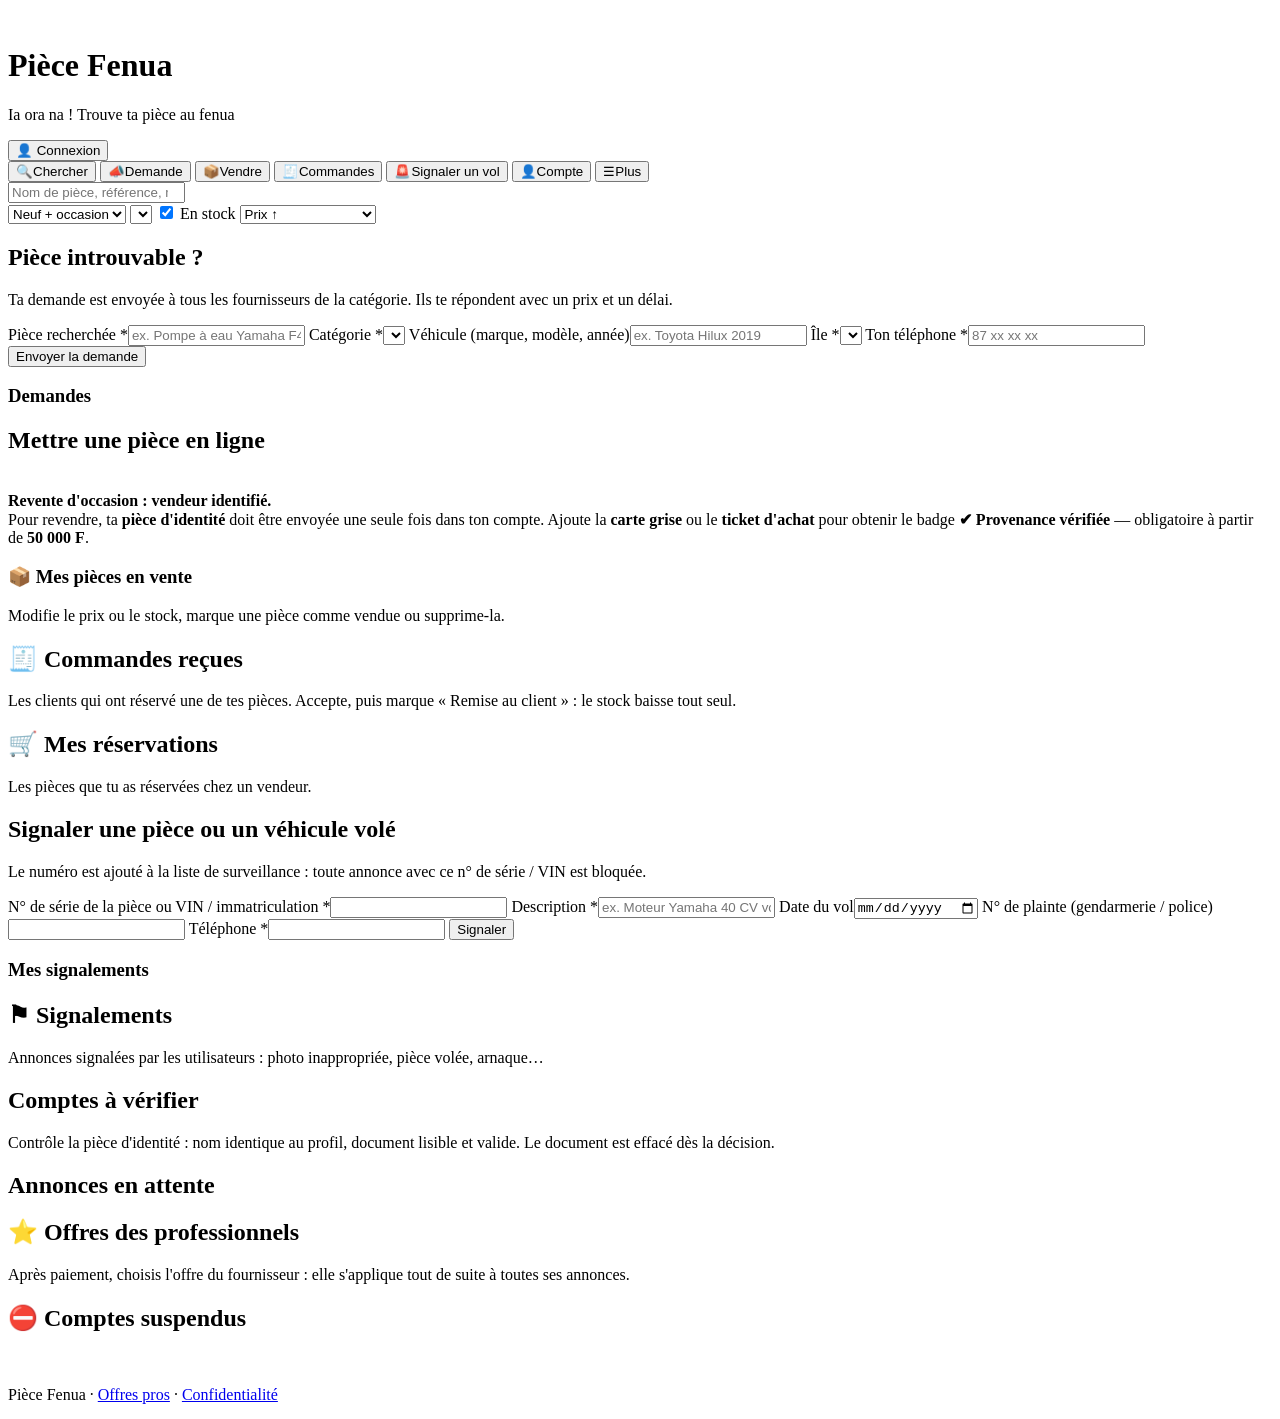
==== index.html @ 13fae41f "Add files via upload" ====
<!DOCTYPE html>
<html lang="fr">
<head>
  <meta charset="utf-8">
  <meta name="viewport" content="width=device-width, initial-scale=1">
  <title>Pièce Fenua — Pièces détachées à Tahiti et dans les îles</title>
  <meta name="description" content="Moteur de recherche de pièces détachées disponibles chez les fournisseurs et revendeurs de Polynésie française.">
  <meta name="theme-color" content="#0b4f6c">
  <link rel="icon" href="assets/logo.svg" type="image/svg+xml">
  <link rel="apple-touch-icon" href="assets/icon-192.png">
  <meta property="og:type" content="website">
  <meta property="og:site_name" content="Pièce Fenua">
  <meta property="og:title" content="Pièce Fenua — Pièces détachées à Tahiti et dans les îles">
  <meta property="og:description" content="Trouve ta pièce au fenua : voiture, camion, moto, scooter, bateau, jet-ski. Stock des fournisseurs et revendeurs identifiés.">
  <meta property="og:image" content="https://piece-fenua.github.io/assets/og-image.jpg">
  <meta property="og:url" content="https://piece-fenua.github.io/">
  <meta name="twitter:card" content="summary_large_image">
  <link rel="manifest" href="manifest.json">
  <link rel="stylesheet" href="style.css?v=9">
  <script src="lang/ty.js?v=9"></script>
  <script src="i18n.js?v=9"></script>
</head>
<body>
  <header class="top">
    <img src="assets/logo.svg" alt="" class="logo">
    <div class="grow">
      <h1>Pièce Fenua</h1>
      <p class="tag">Ia ora na ! Trouve ta pièce au fenua</p>
    </div>
    <button id="btn-compte" class="pill">👤 Connexion</button>
  </header>
  <div class="tapa" aria-hidden="true"></div>
  <div id="demo-banner" class="banner" hidden>Mode démo : comptes et données enregistrés seulement sur ce téléphone.</div>

  <nav class="tabs" role="tablist" aria-label="Navigation">
    <button data-view="chercher" class="on"><span class="ti">🔍</span><span class="tl">Chercher</span></button>
    <button data-view="demande" class="sec"><span class="ti">📣</span><span class="tl">Demande</span></button>
    <button data-view="vendre"><span class="ti">📦</span><span class="tl">Vendre</span></button>
    <button data-view="commandes" id="tab-cmd"><span class="ti">🧾</span><span class="tl">Commandes</span><span class="nb" hidden></span></button>
    <button data-view="vol" class="sec"><span class="ti">🚨</span><span class="tl">Signaler un vol</span></button>
    <button data-view="compte"><span class="ti">👤</span><span class="tl">Compte</span></button>
    <button data-view="admin" id="tab-admin" class="sec" hidden><span class="ti">🛡</span><span class="tl">Vérification</span></button>
    <button id="btn-plus" class="plus" aria-expanded="false" aria-controls="plus-sheet"><span class="ti">☰</span><span class="tl">Plus</span></button>
  </nav>
  <div id="plus-sheet" class="sheet" hidden>
    <button data-go-view="demande">📣 Demande groupée</button>
    <button data-go-view="vol">🚨 Signaler un vol</button>
    <button data-go-view="admin" id="sheet-admin" hidden>🛡 Vérification</button>
    <a href="offres.html">⭐ Offres pros</a>
    <button id="sheet-lang">🌺 Reo Tahiti / Français</button>
  </div>

  <main>
    <!-- ===== CHERCHER ===== -->
    <section id="v-chercher" class="view on">
      <input id="q" type="search" placeholder="Nom de pièce, référence, marque, modèle…" autocomplete="off">
      <div id="cats" class="cats"></div>
      <div class="filters">
        <select id="f-etat">
          <option value="">Neuf + occasion</option>
          <option value="neuf">Neuf</option>
          <option value="occasion">Occasion</option>
        </select>
        <select id="f-ile"></select>
        <label class="chk"><input type="checkbox" id="f-stock" checked> En stock</label>
        <select id="f-tri">
          <option value="prix">Prix ↑</option>
          <option value="maj">Mise à jour récente</option>
        </select>
      </div>
      <p id="count" class="muted"></p>
      <div id="results"></div>
    </section>

    <!-- ===== DEMANDE GROUPEE ===== -->
    <section id="v-demande" class="view">
      <h2>Pièce introuvable ?</h2>
      <p class="muted">Ta demande est envoyée à tous les fournisseurs de la catégorie. Ils te répondent avec un prix et un délai.</p>
      <div class="need-login"></div>
      <form id="form-demande" class="form logged-only">
        <label>Pièce recherchée *<input name="piece" required placeholder="ex. Pompe à eau Yamaha F40"></label>
        <label>Catégorie *<select name="cat" required class="sel-cat"></select></label>
        <label>Véhicule (marque, modèle, année)<input name="vehicule" placeholder="ex. Toyota Hilux 2019"></label>
        <label>Île *<select name="ile" required class="sel-ile"></select></label>
        <label>Ton téléphone *<input name="tel" required inputmode="tel" placeholder="87 xx xx xx"></label>
        <button class="btn">Envoyer la demande</button>
        <p class="msg" id="demande-msg" role="status"></p>
      </form>
      <h3 class="logged-only">Demandes</h3>
      <div id="demandes" class="logged-only"></div>
    </section>

    <!-- ===== VENDRE ===== -->
    <section id="v-vendre" class="view">
      <h2>Mettre une pièce en ligne</h2>
      <div class="notice">
        <img src="assets/honu.svg" alt="" class="honu">
        <div><b>Revente d'occasion : vendeur identifié.</b><br>
        Pour revendre, ta <b>pièce d'identité</b> doit être envoyée une seule fois dans ton compte.
        Ajoute la <b>carte grise</b> ou le <b>ticket d'achat</b> pour obtenir le badge <b>✔ Provenance vérifiée</b> — obligatoire à partir de <b>50 000 F</b>.</div>
      </div>
      <div id="vendre-gate"></div>
      <form id="form-vendre" class="form" hidden>
        <div id="vendeur-info" class="card"></div>
        <fieldset>
          <legend>Pièce</legend>
          <label>Nom de la pièce *<input name="nom" required placeholder="ex. Alternateur"></label>
          <label>Catégorie *<select name="cat" required class="sel-cat"></select></label>
          <label>Compatible avec (marque, modèle, années)<input name="compat" placeholder="ex. Kia Picanto 2015-2019"></label>
          <label>Référence constructeur / OEM<input name="ref"></label>
          <label>📷 Photo de la pièce <small>(recommandé — une annonce avec photo inspire confiance)</small>
            <input name="photo" type="file" accept="image/*"></label>
          <img id="photo-prev" class="photo-prev" alt="Aperçu de la photo" hidden>
          <label>État *
            <select name="etat" required>
              <option value="neuf">Neuf</option>
              <option value="occasion">Occasion / revente</option>
            </select>
          </label>
          <div class="two">
            <label>Prix (F CFP) *<input name="prix" type="number" min="0" step="50" required></label>
            <label>Quantité *<input name="qte" type="number" min="0" value="1" required></label>
          </div>
        </fieldset>

        <fieldset id="provenance" class="provenance">
          <legend>🛡 Revente d'occasion</legend>
          <div id="id-rappel" class="muted"></div>
          <label>N° de série de la pièce ou VIN du véhicule d'origine <span class="seuil-req">*</span>
            <small>Recommandé : permet de bloquer une pièce signalée volée.</small>
            <input name="serie" placeholder="ex. JTFST22P400012345"></label>
          <p class="muted" id="seuil-info"></p>
          <label>Justificatif d'origine <span class="seuil-req">*</span> <small>(facultatif sous 50 000 F — donne le badge « Provenance vérifiée »)</small>
            <select name="justif_type">
              <option value="carte_grise">Carte grise du véhicule d'origine</option>
              <option value="ticket">Ticket / facture d'achat de la pièce</option>
              <option value="pv_casse">Certificat de destruction / achat d'épave (casse)</option>
            </select>
          </label>
          <label>Photo du justificatif <span class="seuil-req">*</span><input name="doc_justif" type="file" accept="image/*,application/pdf"></label>
          <label class="chk"><input type="checkbox" name="honneur"> Je certifie sur l'honneur être le propriétaire légitime de cette pièce. Une fausse déclaration peut être signalée aux autorités.</label>
        </fieldset>

        <button class="btn">Publier</button>
        <p id="vendre-msg" class="msg" role="status"></p>
      </form>

      <h3 class="logged-only">📦 Mes pièces en vente</h3>
      <p class="muted logged-only">Modifie le prix ou le stock, marque une pièce comme vendue ou supprime-la.</p>
      <div id="mes-annonces" class="logged-only"></div>
    </section>

    <!-- ===== COMMANDES ===== -->
    <section id="v-commandes" class="view">
      <div class="need-login"></div>
      <div class="logged-only">
        <h2>🧾 Commandes reçues</h2>
        <p class="muted">Les clients qui ont réservé une de tes pièces. Accepte, puis marque « Remise au client » : le stock baisse tout seul.</p>
        <div id="cmd-recues"></div>
        <h2>🛒 Mes réservations</h2>
        <p class="muted">Les pièces que tu as réservées chez un vendeur.</p>
        <div id="cmd-mes"></div>
      </div>
    </section>

    <!-- ===== SIGNALER UN VOL ===== -->
    <section id="v-vol" class="view">
      <h2>Signaler une pièce ou un véhicule volé</h2>
      <p class="muted">Le numéro est ajouté à la liste de surveillance : toute annonce avec ce n° de série / VIN est bloquée.</p>
      <div class="need-login"></div>
      <form id="form-vol" class="form logged-only">
        <label>N° de série de la pièce ou VIN / immatriculation *<input name="serie" required></label>
        <label>Description *<input name="desc" required placeholder="ex. Moteur Yamaha 40 CV volé sur un poti marara"></label>
        <label>Date du vol<input name="date" type="date"></label>
        <label>N° de plainte (gendarmerie / police)<input name="plainte"></label>
        <label>Téléphone *<input name="tel" required inputmode="tel"></label>
        <button class="btn red">Signaler</button>
        <p id="vol-msg" class="msg" role="status"></p>
      </form>
      <h3 class="logged-only">Mes signalements</h3>
      <div id="vols" class="logged-only"></div>
    </section>

    <!-- ===== COMPTE ===== -->
    <section id="v-compte" class="view">
      <div id="compte"></div>
    </section>

    <!-- ===== VERIFICATION ===== -->
    <section id="v-admin" class="view">
      <h2>⚑ Signalements</h2>
      <p class="muted">Annonces signalées par les utilisateurs : photo inappropriée, pièce volée, arnaque…</p>
      <div id="admin-signal"></div>
      <h2>Comptes à vérifier</h2>
      <p class="muted">Contrôle la pièce d'identité : nom identique au profil, document lisible et valide. Le document est effacé dès la décision.</p>
      <div id="admin-comptes"></div>
      <h2>Annonces en attente</h2>
      <div id="admin"></div>
      <h2>⭐ Offres des professionnels</h2>
      <p class="muted">Après paiement, choisis l'offre du fournisseur : elle s'applique tout de suite à toutes ses annonces.</p>
      <div id="admin-pros"></div>
      <h2>⛔ Comptes suspendus</h2>
      <div id="admin-susp"></div>
    </section>
  </main>

  <footer>
    <img src="assets/vaa.svg" alt="" class="vaa">
    <p>Pièce Fenua · <a href="offres.html">Offres pros</a> · <a href="confidentialite.html">Confidentialité</a><br>
    <span id="foot-mode"></span></p>
  </footer>

  <script src="config.js?v=9"></script>
  <script src="icons.js?v=9"></script>
  <script src="data.js?v=9"></script>
  <script src="backend.js?v=9"></script>
  <script src="app.js?v=9"></script>
</body>
</html>
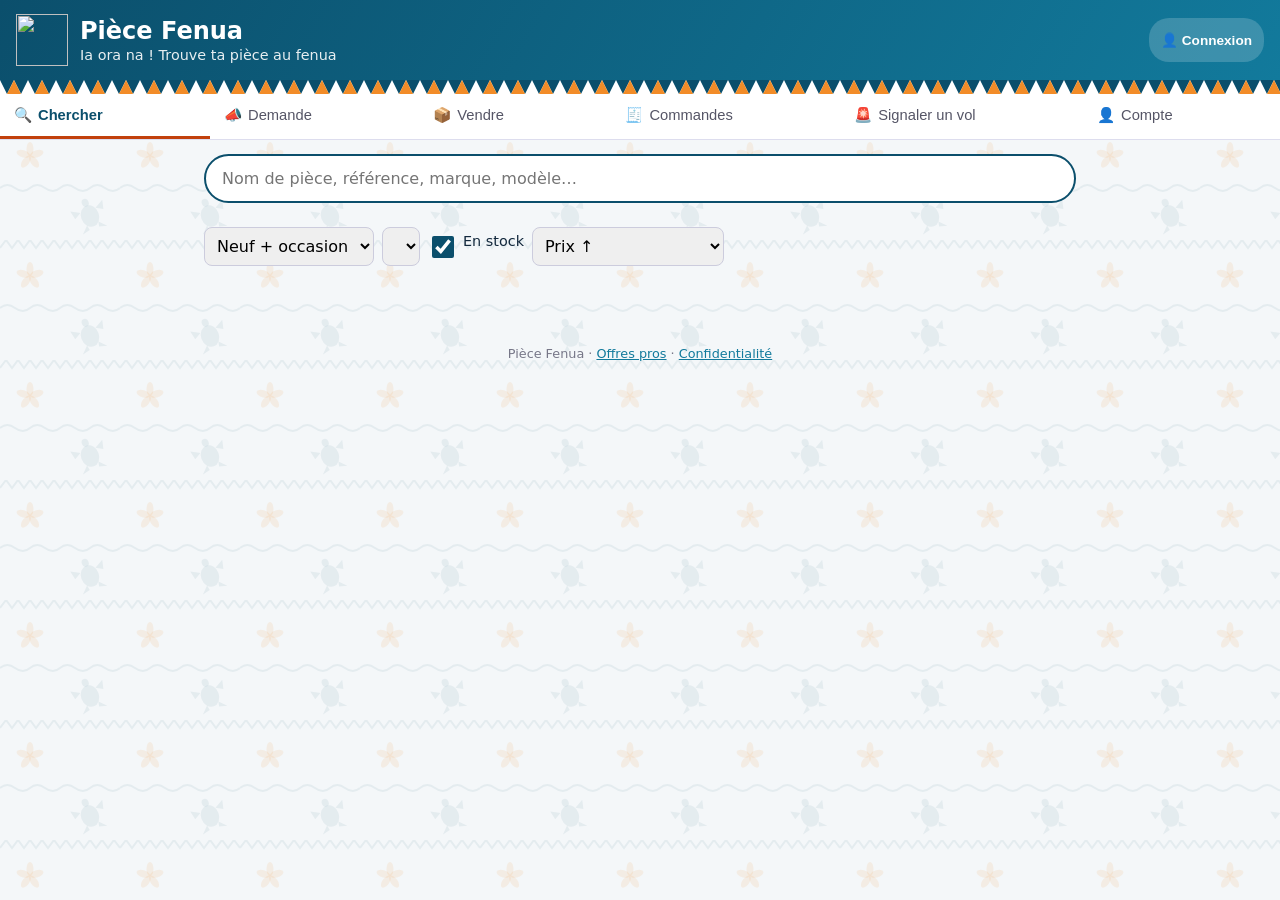
==== commit ca6f6e0e: "Add files via upload" ====
--- a/index.html
+++ b/index.html
@@ -16,9 +16,9 @@
   <meta property="og:url" content="https://piece-fenua.github.io/">
   <meta name="twitter:card" content="summary_large_image">
   <link rel="manifest" href="manifest.json">
-  <link rel="stylesheet" href="style.css?v=9">
-  <script src="lang/ty.js?v=9"></script>
-  <script src="i18n.js?v=9"></script>
+  <link rel="stylesheet" href="style.css?v=10">
+  <script src="lang/ty.js?v=10"></script>
+  <script src="i18n.js?v=10"></script>
 </head>
 <body>
   <header class="top">
@@ -210,10 +210,10 @@
     <span id="foot-mode"></span></p>
   </footer>
 
-  <script src="config.js?v=9"></script>
-  <script src="icons.js?v=9"></script>
-  <script src="data.js?v=9"></script>
-  <script src="backend.js?v=9"></script>
-  <script src="app.js?v=9"></script>
+  <script src="config.js?v=10"></script>
+  <script src="icons.js?v=10"></script>
+  <script src="data.js?v=10"></script>
+  <script src="backend.js?v=10"></script>
+  <script src="app.js?v=10"></script>
 </body>
 </html>
--- a/style.css
+++ b/style.css
@@ -0,0 +1,147 @@
+:root{
+  --bleu:#0b4f6c; --lagon:#127a9c; --clair:#e0f0f5; --orange:#c2410c;
+  --vert:#14663b; --jaune:#8a5300; --rouge:#c0392b; --fond:#f4f7f9; --txt:#13293d;
+}
+*{box-sizing:border-box}
+body{margin:0;font-family:system-ui,-apple-system,"Segoe UI",Roboto,sans-serif;color:var(--txt)}
+body{background-color:#f4f7f9;background-image:url("data:image/svg+xml,%3Csvg xmlns='http://www.w3.org/2000/svg' width='120' height='120' viewBox='0 0 120 120'%3E%3Cg fill='none' stroke='%230b4f6c' stroke-opacity='.07' stroke-width='2'%3E%3Cpath d='M0 8l6-8 6 8 6-8 6 8 6-8 6 8 6-8 6 8 6-8 6 8 6-8 6 8 6-8 6 8 6-8 6 8 6-8 6 8 6-8 6 8'/%3E%3Cpath d='M0 68q7-6 15 0t15 0t15 0t15 0t15 0t15 0t15 0t15 0'/%3E%3C/g%3E%3Cg fill='%23f28c28' fill-opacity='.10' transform='translate(30 36)'%3E%3Cellipse cy='-7' rx='3.5' ry='7'/%3E%3Cellipse cy='-7' rx='3.5' ry='7' transform='rotate(72)'/%3E%3Cellipse cy='-7' rx='3.5' ry='7' transform='rotate(144)'/%3E%3Cellipse cy='-7' rx='3.5' ry='7' transform='rotate(216)'/%3E%3Cellipse cy='-7' rx='3.5' ry='7' transform='rotate(288)'/%3E%3C/g%3E%3Cg fill='%230b4f6c' fill-opacity='.07' transform='translate(90 96) rotate(-20)'%3E%3Cellipse rx='9' ry='11'/%3E%3Cellipse cy='-14' rx='3.5' ry='4'/%3E%3Cpath d='M-8-6l-9-5 2 9zM8-6l9-5-2 9zM-6 8l-7 7 8-2zM6 8l7 7-8-2z'/%3E%3C/g%3E%3C/svg%3E")}
+.top{display:flex;align-items:center;gap:12px;padding:14px 16px;background:linear-gradient(120deg,var(--bleu),var(--lagon));color:#fff}
+.logo{width:52px;height:52px}
+.top h1{margin:0;font-size:1.5rem}
+.tag{margin:2px 0 0;opacity:.9;font-size:.9rem}
+/* bande niho mano (dents de requin) */
+.tapa{height:14px;background:#fff url("data:image/svg+xml,%3Csvg xmlns='http://www.w3.org/2000/svg' width='28' height='14'%3E%3Cpath d='M0 0h28L21 14 14 0 7 14z' fill='%230b4f6c'/%3E%3Cpath d='M7 14L14 0l7 14z' fill='%23f28c28'/%3E%3C/svg%3E") repeat-x}
+.tabs{display:flex;overflow-x:auto;background:#fff;border-bottom:1px solid #dde;position:sticky;top:0;z-index:5}
+.tabs button{flex:1 0 auto;border:0;background:none;padding:12px 14px;font-size:.92rem;color:#556;cursor:pointer;border-bottom:3px solid transparent;white-space:nowrap}
+.tabs button.on{color:var(--bleu);font-weight:700;border-color:var(--orange)}
+main{max-width:900px;margin:0 auto;padding:14px}
+.view{display:none}.view.on{display:block}
+h2{color:var(--bleu);margin:6px 0 6px}
+h3{color:var(--bleu);margin:22px 0 8px}
+.muted{color:#55606e;font-size:.9rem}
+input,select{font:inherit}
+#q{width:100%;padding:13px 16px;border:2px solid var(--bleu);border-radius:30px;font-size:1rem}
+.cats{display:grid;grid-template-columns:repeat(auto-fill,minmax(92px,1fr));gap:8px;margin:12px 0}
+.cat{background:#fff;border:2px solid transparent;border-radius:12px;padding:10px 4px;text-align:center;cursor:pointer;font-size:.8rem;box-shadow:0 1px 3px rgba(0,0,0,.08)}
+.cat .ico{font-size:1.6rem;display:block}
+.cat.on{border-color:var(--orange);background:#fff6ec}
+.filters{display:flex;flex-wrap:wrap;gap:8px;align-items:center}
+.filters select{padding:8px;border-radius:8px;border:1px solid #ccd}
+.chk{display:flex;gap:6px;align-items:flex-start;font-size:.9rem}
+.card{background:#fff;border-radius:12px;padding:12px 14px;margin:10px 0;box-shadow:0 1px 3px rgba(0,0,0,.1)}
+.card .h{display:flex;justify-content:space-between;gap:10px}
+.card .t{font-weight:700}
+.card .p{font-weight:800;color:var(--bleu);white-space:nowrap}
+.card .m{color:#667;font-size:.85rem;margin-top:3px}
+.badge{display:inline-block;font-size:.72rem;padding:2px 8px;border-radius:10px;margin:6px 4px 0 0;font-weight:600}
+.b-neuf{background:var(--clair);color:var(--bleu)}
+.b-verif{background:#e3f6ea;color:var(--vert)}
+.b-attente{background:#fff3dc;color:var(--jaune)}
+.b-refus,.b-vol{background:#fde3e0;color:var(--rouge)}
+.ok{color:var(--vert);font-weight:700}.low{color:var(--jaune);font-weight:700}.no{color:var(--rouge);font-weight:700}
+.actions{display:flex;gap:8px;flex-wrap:wrap;margin-top:10px}
+.btn{display:inline-block;border:0;border-radius:10px;padding:10px 16px;background:var(--orange);color:#fff;font-weight:700;cursor:pointer;text-decoration:none;font-size:.92rem}
+.btn.b{background:var(--bleu)}.btn.g{background:#1b7f47}.btn.red{background:var(--rouge)}.btn.ghost{background:#eef;color:var(--bleu)}
+.form{display:flex;flex-direction:column;gap:10px}
+.form label{display:flex;flex-direction:column;gap:4px;font-size:.9rem;font-weight:600}
+.form label.chk{flex-direction:row;font-weight:400}
+.form input,.form select{padding:10px;border:1px solid #ccd;border-radius:8px;background:#fff;font-weight:400}
+fieldset{border:1px solid #d5dde3;border-radius:12px;padding:12px;display:flex;flex-direction:column;gap:10px;background:#fff}
+legend{font-weight:700;color:var(--bleu);padding:0 6px}
+.two{display:grid;grid-template-columns:1fr 1fr;gap:10px}
+.provenance{border:2px solid var(--orange);background:#fffaf3}
+.provenance[hidden]{display:none}
+.notice{display:flex;gap:12px;align-items:flex-start;background:#fff;border-left:5px solid var(--orange);border-radius:10px;padding:12px;margin:10px 0 14px;font-size:.9rem}
+.honu{width:44px;height:44px;color:var(--lagon);flex:none}
+.msg{font-weight:600;min-height:1.2em}
+.msg.err{color:var(--rouge)}.msg.okm{color:var(--vert)}
+.docs{background:var(--fond);border-radius:8px;padding:8px;font-size:.85rem;margin-top:8px}
+.docs img{max-width:140px;max-height:100px;border-radius:6px;margin:4px 6px 0 0;border:1px solid #ccd}
+.alert{background:#fde3e0;color:var(--rouge);padding:8px;border-radius:8px;font-weight:700;margin-top:8px;font-size:.85rem}
+footer{text-align:center;color:#778;font-size:.8rem;padding:24px 10px 40px}
+.vaa{width:90px;color:var(--lagon)}
+.empty{text-align:center;color:#889;padding:20px}
+.btn:disabled{opacity:.4;cursor:not-allowed}
+.grow{flex:1}
+.pill{border:0;border-radius:20px;padding:8px 12px;background:rgba(255,255,255,.18);color:#fff;font-weight:700;cursor:pointer;font-size:.85rem;max-width:45vw;overflow:hidden;text-overflow:ellipsis;white-space:nowrap}
+.banner{background:#fff3dc;color:#7a5200;text-align:center;font-size:.8rem;padding:6px}
+.subtabs{display:flex;gap:6px;margin:6px 0 12px}
+.subtabs button{flex:1;border:2px solid var(--bleu);background:#fff;color:var(--bleu);border-radius:10px;padding:9px;font-weight:700;cursor:pointer}
+.subtabs button.on{background:var(--bleu);color:#fff}
+.link{background:none;border:0;color:var(--lagon);text-decoration:underline;cursor:pointer;padding:0;font-size:.88rem}
+.status{display:flex;gap:10px;align-items:center;padding:12px;border-radius:10px;margin:8px 0;font-size:.9rem}
+.st-ok{background:#e3f6ea;color:#14663b}.st-wait{background:#fff3dc;color:#7a5200}.st-no{background:#fde3e0;color:var(--rouge)}.st-none{background:var(--clair);color:var(--bleu)}
+.gate{text-align:center;background:#fff;border-radius:12px;padding:18px;box-shadow:0 1px 3px rgba(0,0,0,.1)}
+footer a{color:var(--lagon)}
+
+.cat .ico{display:block;width:40px;height:40px;margin:0 auto 4px;color:var(--bleu)}
+.cat .ico svg{width:100%;height:100%}
+.cat.on .ico{color:var(--orange)}
+.ico-s{display:inline-block;width:1.25em;height:1.25em;vertical-align:-.3em;color:var(--lagon)}
+.ico-s svg{width:100%;height:100%}
+.card.has-img{display:flex;gap:12px}
+.thumb{flex:none;width:84px;height:84px;border-radius:10px;object-fit:cover;background:var(--clair);display:flex;align-items:center;justify-content:center;color:var(--lagon)}
+.thumb svg{width:46px;height:46px}
+.card .body{flex:1;min-width:0}
+.photo-prev{max-width:160px;max-height:120px;border-radius:10px;display:block;margin-top:6px}
+.sig{display:block;margin-top:8px;color:#889;font-size:.8rem}
+.sig-form{margin-top:8px}
+.pill.lang{margin-left:6px;font-size:.75rem;padding:7px 10px}
+.b-part{background:#fff1d6;color:#9a5b00}
+.card.une{border:2px solid var(--orange);position:relative}
+.une-tag{position:absolute;top:-10px;right:12px;background:var(--orange);color:#fff;font-size:.7rem;font-weight:700;padding:2px 8px;border-radius:8px}
+.offres{display:grid;gap:14px;grid-template-columns:repeat(auto-fit,minmax(240px,1fr));margin:14px 0}
+.offre{background:#fff;border-radius:14px;padding:18px;box-shadow:0 1px 4px rgba(0,0,0,.1);display:flex;flex-direction:column}
+.offre.offre-top{border:3px solid var(--orange)}
+.offre h3{margin:0 0 4px}
+.offre .px{font-size:1.6rem;font-weight:800;color:var(--bleu);margin:6px 0}
+.offre .px small{font-size:.85rem;color:#667;font-weight:400}
+.offre ul{padding-left:20px;margin:8px 0 0;line-height:1.6;font-size:.92rem;flex:1}
+.ruban{align-self:flex-start;background:var(--orange);color:#fff;font-size:.72rem;font-weight:700;border-radius:8px;padding:2px 8px;margin-bottom:6px}
+.form input,.form select{min-width:0;width:100%}
+.two>label{min-width:0}
+html,body{overflow-x:hidden}
+[hidden]{display:none!important}
+.form input[type=checkbox]{width:auto;flex:none;margin-top:3px}
+.resa-form,.edit-form{margin-top:10px;background:var(--fond);padding:10px;border-radius:10px}
+.card .actions .btn{font-size:.85rem;padding:8px 12px}
+
+/* ===== Audit v8 : palette, accessibilité, mobile ===== */
+:root{--sable:#f4ecdf;--perle:#13293d;--accent:#f28c28}
+.tapa{background-color:#fff}
+.btn,.pill,.subtabs button,.tabs button{min-height:44px}
+.chk input,.form input[type=checkbox]{width:22px;height:22px;accent-color:var(--bleu)}
+.cat{min-height:84px}
+:focus-visible{outline:3px solid var(--accent);outline-offset:2px}
+.tabs button{display:inline-flex;align-items:center;gap:6px;position:relative}
+.tabs .nb{background:var(--orange);color:#fff;border-radius:10px;font-size:.7rem;font-weight:800;padding:1px 6px;margin-left:2px}
+.tabs .plus{display:none}
+.sheet{position:fixed;z-index:30;right:10px;bottom:76px;background:#fff;border-radius:16px;box-shadow:0 8px 30px rgba(11,79,108,.25);padding:8px;display:flex;flex-direction:column;min-width:230px;border-top:4px solid var(--accent)}
+.sheet[hidden]{display:none}
+.sheet button,.sheet a{border:0;background:none;text-align:left;padding:13px 14px;font-size:1rem;color:var(--txt);border-radius:10px;cursor:pointer;text-decoration:none;min-height:44px}
+.sheet button:hover,.sheet a:hover{background:var(--clair)}
+@media (min-width:721px){ .sheet{top:150px;bottom:auto} }
+@media (max-width:720px){
+  body{padding-bottom:78px}
+  .top{padding:8px 12px;gap:10px}
+  .top .logo{width:36px;height:36px}
+  .top h1{font-size:1.2rem}
+  .top .tag,#btn-compte,.pill.lang{display:none}
+  .tabs{position:fixed;bottom:0;left:0;right:0;top:auto;z-index:20;overflow:visible;border-top:1px solid #dde;border-bottom:0;box-shadow:0 -2px 10px rgba(0,0,0,.06);padding-bottom:env(safe-area-inset-bottom)}
+  .tabs button{flex:1 1 0;flex-direction:column;gap:2px;padding:6px 2px 8px;font-size:.7rem;border-bottom:0;border-top:3px solid transparent;min-width:0}
+  .tabs button.on{border-top-color:var(--orange);border-bottom-color:transparent}
+  .tabs .ti{font-size:1.25rem;line-height:1}
+  .tabs .tl{white-space:nowrap;overflow:hidden;text-overflow:ellipsis;max-width:100%}
+  .tabs .sec{display:none}
+  .tabs .plus{display:inline-flex}
+  .tabs .nb{position:absolute;top:3px;right:calc(50% - 22px)}
+  .cats{display:flex;overflow-x:auto;scroll-snap-type:x mandatory;gap:8px;padding-bottom:4px;margin:10px -14px;padding-left:14px;padding-right:14px;scrollbar-width:none}
+  .cats::-webkit-scrollbar{display:none}
+  .cat{flex:0 0 86px;scroll-snap-align:start;min-height:80px}
+  .cat .ico{width:32px;height:32px}
+  .filters select{flex:1 1 45%;min-height:44px}
+  main{padding:10px 14px}
+}
+.sig{padding:10px 0;min-height:40px}
+.docs .doc-img{max-width:100%;max-height:320px;border-radius:8px;margin-top:6px;border:1px solid #ccd}
+.docs .doc-pdf{width:100%;height:420px;border:1px solid #ccd;border-radius:8px;margin-top:6px;background:#fff}
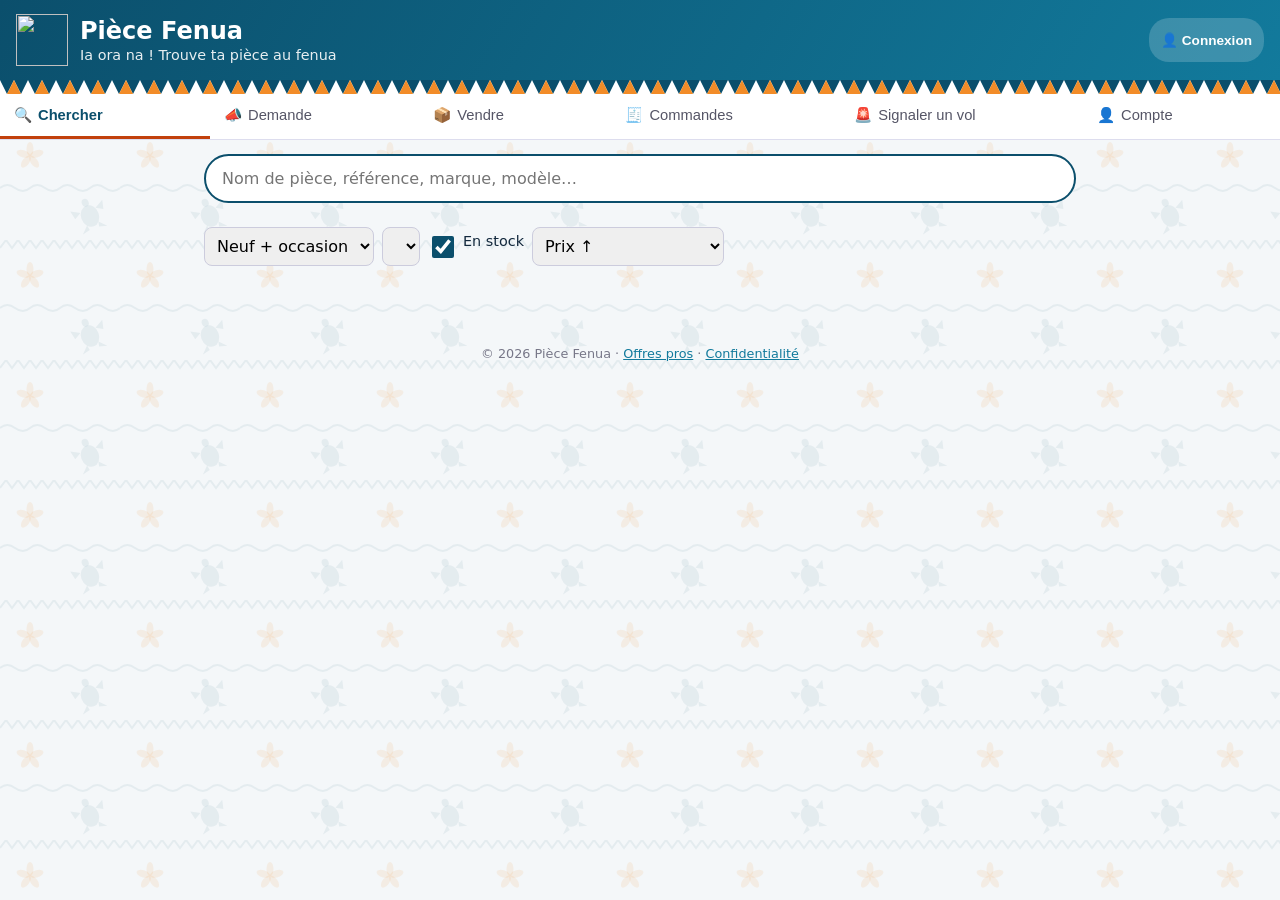
==== commit 73c8d105: "Add files via upload" ====
--- a/index.html
+++ b/index.html
@@ -206,7 +206,7 @@
 
   <footer>
     <img src="assets/vaa.svg" alt="" class="vaa">
-    <p>Pièce Fenua · <a href="offres.html">Offres pros</a> · <a href="confidentialite.html">Confidentialité</a><br>
+    <p>© 2026 Pièce Fenua · <a href="offres.html">Offres pros</a> · <a href="confidentialite.html">Confidentialité</a><br>
     <span id="foot-mode"></span></p>
   </footer>
 
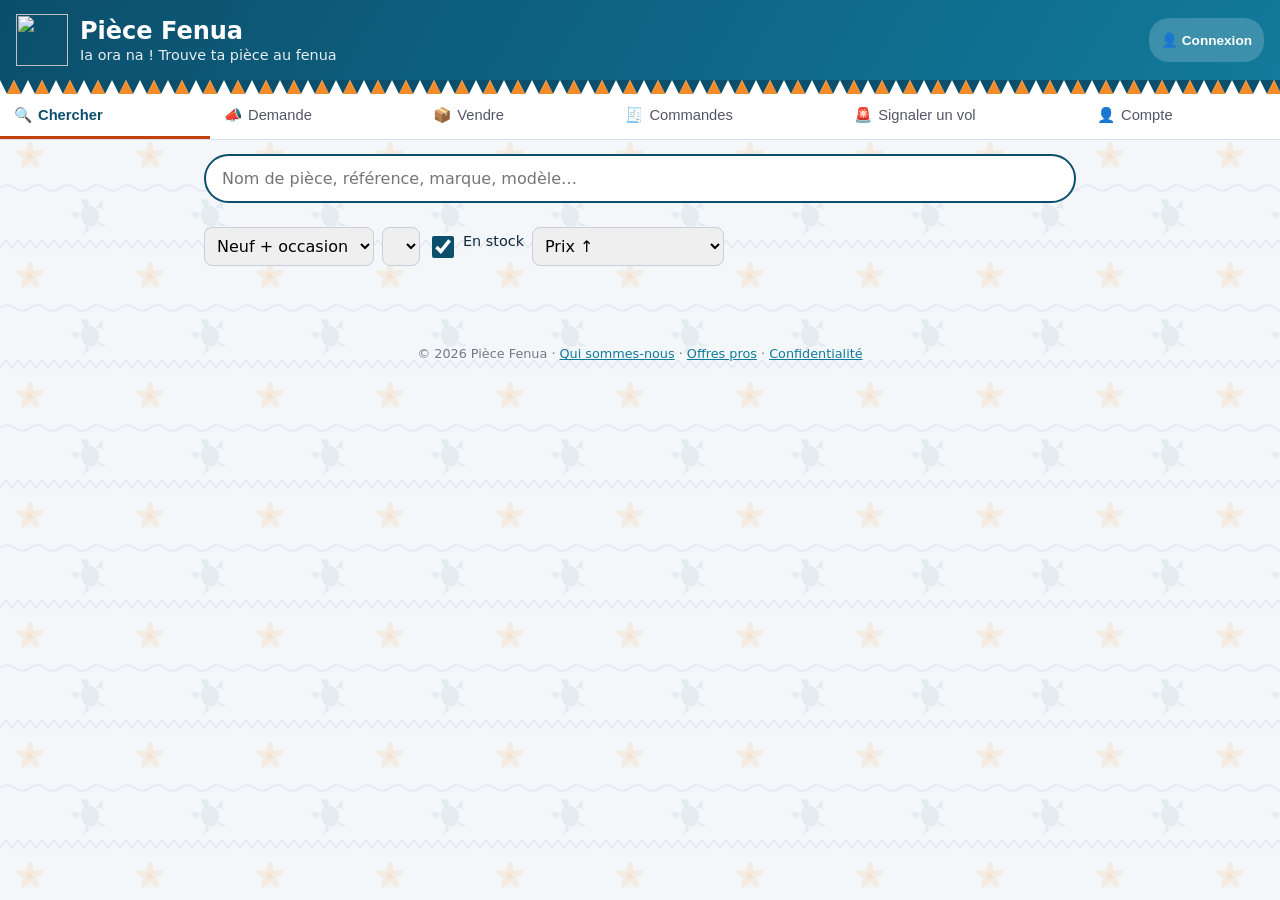
==== commit 262f9ae4: "Add files via upload" ====
--- a/index.html
+++ b/index.html
@@ -16,9 +16,9 @@
   <meta property="og:url" content="https://piece-fenua.github.io/">
   <meta name="twitter:card" content="summary_large_image">
   <link rel="manifest" href="manifest.json">
-  <link rel="stylesheet" href="style.css?v=10">
-  <script src="lang/ty.js?v=10"></script>
-  <script src="i18n.js?v=10"></script>
+  <link rel="stylesheet" href="style.css?v=13">
+  <script src="lang/ty.js?v=13"></script>
+  <script src="i18n.js?v=13"></script>
 </head>
 <body>
   <header class="top">
@@ -47,6 +47,7 @@
     <button data-go-view="vol">🚨 Signaler un vol</button>
     <button data-go-view="admin" id="sheet-admin" hidden>🛡 Vérification</button>
     <a href="offres.html">⭐ Offres pros</a>
+    <a href="contact.html">🌺 Qui sommes-nous · Contacts officiels</a>
     <button id="sheet-lang">🌺 Reo Tahiti / Français</button>
   </div>
 
@@ -206,14 +207,14 @@
 
   <footer>
     <img src="assets/vaa.svg" alt="" class="vaa">
-    <p>© 2026 Pièce Fenua · <a href="offres.html">Offres pros</a> · <a href="confidentialite.html">Confidentialité</a><br>
+    <p>© 2026 Pièce Fenua · <a href="contact.html">Qui sommes-nous</a> · <a href="offres.html">Offres pros</a> · <a href="confidentialite.html">Confidentialité</a><br>
     <span id="foot-mode"></span></p>
   </footer>
 
-  <script src="config.js?v=10"></script>
-  <script src="icons.js?v=10"></script>
-  <script src="data.js?v=10"></script>
-  <script src="backend.js?v=10"></script>
-  <script src="app.js?v=10"></script>
+  <script src="config.js?v=13"></script>
+  <script src="icons.js?v=13"></script>
+  <script src="data.js?v=13"></script>
+  <script src="backend.js?v=13"></script>
+  <script src="app.js?v=13"></script>
 </body>
 </html>
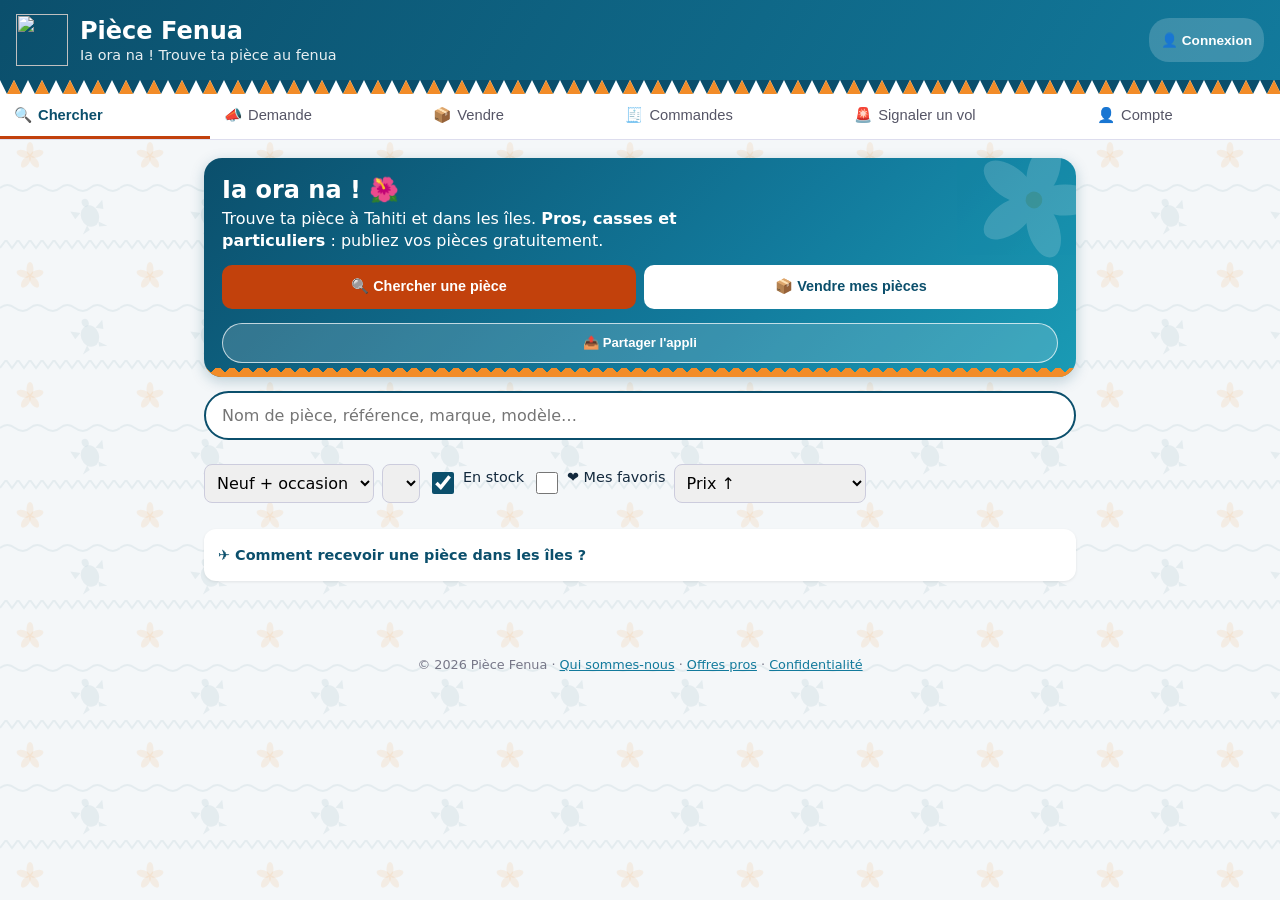
==== commit 00e67692: "Add files via upload" ====
--- a/index.html
+++ b/index.html
@@ -16,9 +16,13 @@
   <meta property="og:url" content="https://piece-fenua.github.io/">
   <meta name="twitter:card" content="summary_large_image">
   <link rel="manifest" href="manifest.json">
-  <link rel="stylesheet" href="style.css?v=13">
-  <script src="lang/ty.js?v=13"></script>
-  <script src="i18n.js?v=13"></script>
+  <script>
+    // Garde l'invitation d'installation (Android / Chrome) pour le bouton « Installer l'appli »
+    window.addEventListener("beforeinstallprompt", e => { e.preventDefault(); window.PF_installEvt = e; document.dispatchEvent(new Event("pf-install")); });
+  </script>
+  <link rel="stylesheet" href="style.css?v=17">
+  <script src="lang/ty.js?v=17"></script>
+  <script src="i18n.js?v=17"></script>
 </head>
 <body>
   <header class="top">
@@ -46,15 +50,52 @@
     <button data-go-view="demande">📣 Demande groupée</button>
     <button data-go-view="vol">🚨 Signaler un vol</button>
     <button data-go-view="admin" id="sheet-admin" hidden>🛡 Vérification</button>
+    <button data-installer hidden>📲 Installer l'appli</button>
+    <button data-partager-app>📤 Partager l'appli</button>
     <a href="offres.html">⭐ Offres pros</a>
     <a href="contact.html">🌺 Qui sommes-nous · Contacts officiels</a>
     <button id="sheet-lang">🌺 Reo Tahiti / Français</button>
   </div>
 
+  <dialog id="dlg-install" class="dlg">
+    <h3>📲 Installer Pièce Fenua</h3>
+    <div id="install-aide"></div>
+    <p class="muted">L'appli s'ouvre ensuite depuis l'icône Pièce Fenua sur ton écran d'accueil, comme une vraie appli. Gratuit, sans passer par un magasin d'applis.</p>
+    <form method="dialog"><button class="btn b">J'ai compris</button></form>
+  </dialog>
+
+  <dialog id="dlg-partage" class="dlg">
+    <h3>📤 Partager Pièce Fenua</h3>
+    <p>Fais connaître l'appli à ta famille, tes amis, ton garagiste… Plus il y a de vendeurs, plus on trouve de pièces au fenua 🌺</p>
+    <div class="partage-btns">
+      <a class="btn g" id="pa-wa" target="_blank" rel="noopener">💬 WhatsApp</a>
+      <a class="btn b" id="pa-fb" target="_blank" rel="noopener">📘 Facebook</a>
+      <a class="btn ghost" id="pa-sms">✉️ SMS</a>
+      <button type="button" class="btn ghost" id="pa-copier">🔗 Copier le lien</button>
+    </div>
+    <form method="dialog"><button class="btn b">Fermer</button></form>
+  </dialog>
+
   <main>
     <!-- ===== CHERCHER ===== -->
     <section id="v-chercher" class="view on">
+      <div id="hero" class="hero">
+        <svg class="tiare" viewBox="0 0 100 100" aria-hidden="true"><g fill="currentColor"><ellipse cx="50" cy="24" rx="13" ry="24"/><ellipse cx="50" cy="24" rx="13" ry="24" transform="rotate(72 50 50)"/><ellipse cx="50" cy="24" rx="13" ry="24" transform="rotate(144 50 50)"/><ellipse cx="50" cy="24" rx="13" ry="24" transform="rotate(216 50 50)"/><ellipse cx="50" cy="24" rx="13" ry="24" transform="rotate(288 50 50)"/></g><circle cx="50" cy="50" r="7" fill="#f2c14e"/></svg>
+        <p class="hero-t">Ia ora na ! 🌺</p>
+        <p class="hero-s">Trouve ta pièce à Tahiti et dans les îles. <b>Pros, casses et particuliers</b> : publiez vos pièces gratuitement.</p>
+        <div class="hero-b">
+          <button class="btn" id="hero-chercher">🔍 Chercher une pièce</button>
+          <button class="btn b" id="hero-vendre">📦 Vendre mes pièces</button>
+        </div>
+        <p id="stats" class="stats"></p>
+        <div class="hero-mini">
+          <button type="button" class="install-btn" data-installer hidden>📲 Installer l'appli</button>
+          <button type="button" class="install-btn" data-partager-app>📤 Partager l'appli</button>
+        </div>
+      </div>
       <input id="q" type="search" placeholder="Nom de pièce, référence, marque, modèle…" autocomplete="off">
+      <div id="alertes-new"></div>
+      <div id="mon-vehicule" class="veh"></div>
       <div id="cats" class="cats"></div>
       <div class="filters">
         <select id="f-etat">
@@ -64,13 +105,25 @@
         </select>
         <select id="f-ile"></select>
         <label class="chk"><input type="checkbox" id="f-stock" checked> En stock</label>
+        <label class="chk"><input type="checkbox" id="f-fav"> ❤️ Mes favoris</label>
         <select id="f-tri">
           <option value="prix">Prix ↑</option>
           <option value="maj">Mise à jour récente</option>
         </select>
       </div>
-      <p id="count" class="muted"></p>
+      <div class="count-row"><p id="count" class="muted"></p><button type="button" id="btn-alerte" class="link" hidden>🔔 Me prévenir des nouvelles pièces</button></div>
+      <div id="mes-alertes" class="chips"></div>
       <div id="results"></div>
+      <details class="iles-info">
+        <summary>✈️ Comment recevoir une pièce dans les îles ?</summary>
+        <ul>
+          <li>Choisis ton île dans le filtre : tu vois aussi les vendeurs des autres îles qui acceptent d'<b>expédier</b> (badge ✈️).</li>
+          <li>Mets-toi d'accord avec le vendeur sur le <b>prix de la pièce et de l'envoi</b> avant tout paiement.</li>
+          <li>Moyens courants : <b>fret aérien</b>, <b>goélette</b> ou <b>colis postal</b>. Demande au vendeur le numéro de suivi ou la photo du bordereau.</li>
+          <li>Demande des photos de la pièce emballée et, si possible, paie à réception.</li>
+          <li>Pièce Fenua ne gère pas les paiements ni les envois : tout se règle directement entre vous.</li>
+        </ul>
+      </details>
     </section>
 
     <!-- ===== DEMANDE GROUPEE ===== -->
@@ -122,6 +175,7 @@
             <label>Prix (F CFP) *<input name="prix" type="number" min="0" step="50" required></label>
             <label>Quantité *<input name="qte" type="number" min="0" value="1" required></label>
           </div>
+          <label class="chk"><input type="checkbox" name="expedie"> ✈️ J'accepte d'expédier vers les autres îles (frais d'envoi à convenir avec l'acheteur)</label>
         </fieldset>
 
         <fieldset id="provenance" class="provenance">
@@ -211,10 +265,10 @@
     <span id="foot-mode"></span></p>
   </footer>
 
-  <script src="config.js?v=13"></script>
-  <script src="icons.js?v=13"></script>
-  <script src="data.js?v=13"></script>
-  <script src="backend.js?v=13"></script>
-  <script src="app.js?v=13"></script>
+  <script src="config.js?v=17"></script>
+  <script src="icons.js?v=17"></script>
+  <script src="data.js?v=17"></script>
+  <script src="backend.js?v=17"></script>
+  <script src="app.js?v=17"></script>
 </body>
 </html>
--- a/style.css
+++ b/style.css
@@ -145,3 +145,79 @@
 .sig{padding:10px 0;min-height:40px}
 .docs .doc-img{max-width:100%;max-height:320px;border-radius:8px;margin-top:6px;border:1px solid #ccd}
 .docs .doc-pdf{width:100%;height:420px;border:1px solid #ccd;border-radius:8px;margin-top:6px;background:#fff}
+.thumb-link{flex:none;display:block;border-radius:10px}
+
+/* ===== v14 : accueil, fiches compactes, archipels ===== */
+.hero{position:relative;overflow:hidden;background:linear-gradient(135deg,#0b4f6c,#127a9c 60%,#1a9bb5);color:#fff;border-radius:18px;padding:18px 18px 14px;margin:4px 0 14px;box-shadow:0 4px 14px rgba(11,79,108,.25)}
+.hero::after{content:"";position:absolute;left:0;right:0;bottom:0;height:9px;background:linear-gradient(135deg,transparent 50%,#f28c28 50%) 0 0/14px 9px repeat-x,linear-gradient(225deg,transparent 50%,#f28c28 50%) 0 0/14px 9px repeat-x}
+.hero .tiare{position:absolute;right:-18px;top:-18px;width:120px;height:120px;color:#fff;opacity:.16;transform:rotate(18deg)}
+.hero-t{font-size:1.5rem;font-weight:800;margin:0 0 4px}
+.hero-s{margin:0 0 12px;line-height:1.4;max-width:34em}
+.hero-b{display:flex;flex-wrap:wrap;gap:8px}
+.hero .btn.b{background:#fff;color:var(--bleu)}
+.hero-b .btn{flex:1 1 140px;padding:10px 8px;font-size:.9rem}
+.stats{margin:12px 0 6px;font-size:.9rem;opacity:.95}
+.cat .reo{display:block;font-size:.68rem;color:var(--lagon);font-style:italic;margin-top:2px}
+.card .actions{display:flex;flex-wrap:wrap;align-items:center;gap:8px;margin-top:8px}
+.ib{display:inline-flex;align-items:center;justify-content:center;width:44px;height:44px;border-radius:50%;border:0;background:var(--clair);font-size:1.1rem;text-decoration:none;cursor:pointer;color:var(--bleu);padding:0}
+.ib:hover{background:#cfe7ef}
+#results .card{position:relative;flex-wrap:wrap;row-gap:4px}
+#results .card .foot{flex:1 1 100%;min-width:0}
+#results .card .foot .actions{margin-top:4px;padding-right:34px;gap:6px}
+#results .card .foot .ib:not(.sig){width:42px;height:42px;min-height:42px}
+.ib.sig{position:absolute;right:4px;bottom:4px;width:36px;height:36px;min-height:36px;background:none;color:#a0a8b4;font-size:1.05rem}
+.arch{display:inline-block;font-size:.75rem;font-weight:700;padding:1px 8px;border-radius:10px;margin-left:2px;white-space:nowrap}
+.arch::before{content:"";display:inline-block;width:7px;height:7px;border-radius:50%;background:currentColor;margin-right:4px;vertical-align:1px}
+.arch-societe{background:#e0f0f5;color:#0b5f80}
+.arch-tuamotu{background:#dff7f2;color:#0d7a68}
+.arch-marquises{background:#e6f2df;color:#3f6b1f}
+.arch-australes{background:#fdebdc;color:#a8480b}
+.arch-gambier{background:#efe6f7;color:#6b3f8f}
+.empty .vide-img{width:120px;color:var(--lagon);opacity:.85}
+.empty .vide-t{font-size:1.15rem;font-weight:800;color:var(--bleu);margin:8px 0 4px}
+.empty p{margin:6px auto;max-width:30em;color:#556}
+.empty .hero-b{justify-content:center;margin-top:10px}
+@media (max-width:720px){
+  .cats{-webkit-mask-image:linear-gradient(90deg,#000 85%,transparent);mask-image:linear-gradient(90deg,#000 85%,transparent)}
+  .thumb{width:72px;height:72px}
+  .hero-t{font-size:1.3rem}
+}
+
+/* ===== v15 : mon véhicule, favoris, alertes, envoi îles ===== */
+.veh{margin:10px 0 0}
+.veh-add{width:100%;text-align:left;background:#fff;border:2px dashed var(--lagon);border-radius:12px;padding:10px 12px;color:var(--bleu);cursor:pointer;font-size:.9rem;min-height:44px}
+.veh-on{background:#e3f6ea;border-radius:12px;padding:8px 12px;font-size:.9rem;display:flex;flex-wrap:wrap;align-items:center;gap:6px 10px}
+.veh-on .chk{font-size:.85rem;margin-left:auto}
+.veh-form{display:flex;gap:8px;align-items:center}
+.veh-form input{flex:1;min-width:0;padding:10px 12px;border:2px solid var(--lagon);border-radius:10px;font-size:1rem}
+.compat-ok{display:inline-block;margin-top:4px;font-size:.8rem;font-weight:700;color:var(--vert)}
+.b-exp{background:#e8f1fb;color:#1d4f8a}
+.ib.fav.on{background:#fde3e0}
+.count-row{display:flex;flex-wrap:wrap;align-items:center;justify-content:space-between;gap:4px 10px}
+.count-row p{margin:8px 0}
+.chips{display:flex;flex-wrap:wrap;gap:6px;align-items:center;font-size:.85rem}
+.chips:empty{display:none}
+.chip{display:inline-flex;align-items:center;gap:4px;background:#fff;border:1px solid #cfe0e8;border-radius:16px;padding:2px 4px 2px 10px}
+.chip .x{border:0;background:none;color:#889;cursor:pointer;width:30px;height:30px;border-radius:50%}
+.alerte-new{display:flex;align-items:center;gap:10px;flex-wrap:wrap;background:#fff6ec;border-left:5px solid var(--orange);border-radius:10px;padding:8px 12px;margin:10px 0;font-size:.92rem}
+.alerte-new .btn{margin-left:auto;padding:6px 14px}
+.demande-cta{background:#fff;border:2px dashed var(--orange);border-radius:14px;padding:14px;margin:14px 0;text-align:center;display:flex;flex-direction:column;align-items:center;gap:8px;font-weight:700;color:var(--bleu)}
+.demande-cta .muted{font-weight:400;font-size:.85rem}
+.iles-info{background:#fff;border-radius:12px;padding:10px 14px;margin:10px 0;box-shadow:0 1px 3px rgba(0,0,0,.08);font-size:.9rem}
+.iles-info summary{cursor:pointer;font-weight:700;color:var(--bleu);min-height:32px;display:flex;align-items:center}
+.iles-info li{margin:6px 0}
+
+/* ===== v16 : installer l'appli ===== */
+.install-btn{margin-top:2px;background:rgba(255,255,255,.16);border:1.5px solid rgba(255,255,255,.7);color:#fff;border-radius:22px;padding:8px 14px;font-weight:700;font-size:.88rem;cursor:pointer;min-height:40px}
+.install-btn:hover{background:rgba(255,255,255,.26)}
+.dlg{border:0;border-radius:18px;padding:18px 18px 14px;max-width:min(420px,92vw);box-shadow:0 10px 40px rgba(11,79,108,.35);border-top:6px solid var(--accent);color:var(--txt)}
+.dlg::backdrop{background:rgba(11,40,60,.45)}
+.dlg h3{margin:0 0 8px}
+.dlg ol{padding-left:20px;margin:6px 0}
+.dlg li{margin:8px 0;line-height:1.4}
+.dlg form{text-align:right;margin-top:10px}
+.kbd{display:inline-block;background:var(--clair);border-radius:6px;padding:0 6px;font-weight:700}
+.hero-mini{display:flex;flex-wrap:wrap;gap:8px;margin-top:2px}
+.partage-btns{display:grid;grid-template-columns:1fr 1fr;gap:8px;margin:10px 0}
+.partage-btns .btn{text-align:center}
+.hero-mini .install-btn{flex:1 1 0;min-width:0;padding:7px 6px;font-size:.82rem;white-space:nowrap}
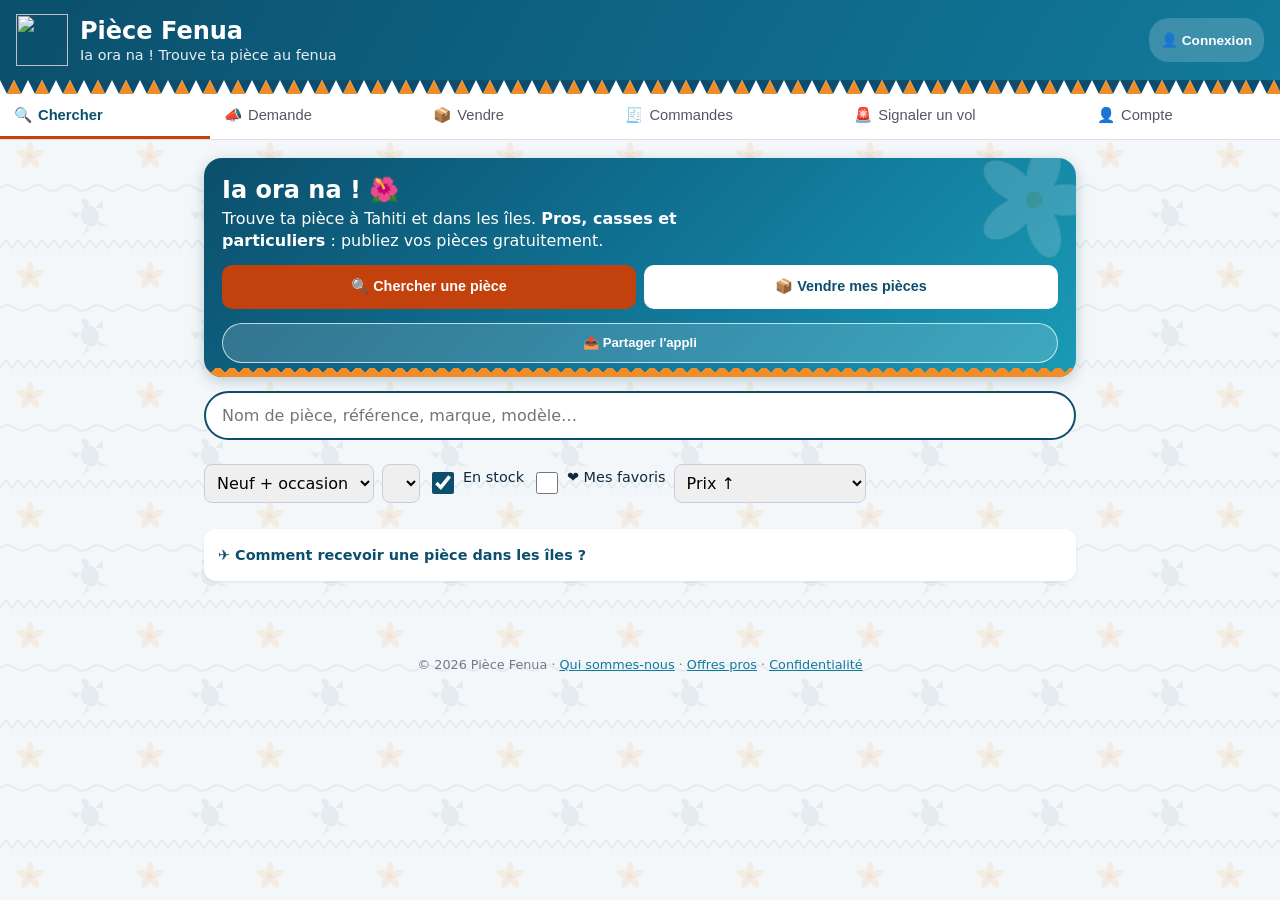
==== commit 2053054f: "Add files via upload" ====
--- a/index.html
+++ b/index.html
@@ -18,11 +18,18 @@
   <link rel="manifest" href="manifest.json">
   <script>
     // Garde l'invitation d'installation (Android / Chrome) pour le bouton « Installer l'appli »
+    // Petite animation d'ouverture : une fois par jour, sauf si « Réduire les animations » est activé
+    try {
+      const j = new Date().toDateString();
+      if (localStorage.getItem("pf_anim") !== j && !matchMedia("(prefers-reduced-motion: reduce)").matches) {
+        document.documentElement.classList.add("anim"); localStorage.setItem("pf_anim", j);
+      }
+    } catch (e) {}
     window.addEventListener("beforeinstallprompt", e => { e.preventDefault(); window.PF_installEvt = e; document.dispatchEvent(new Event("pf-install")); });
   </script>
-  <link rel="stylesheet" href="style.css?v=17">
-  <script src="lang/ty.js?v=17"></script>
-  <script src="i18n.js?v=17"></script>
+  <link rel="stylesheet" href="style.css?v=18">
+  <script src="lang/ty.js?v=18"></script>
+  <script src="i18n.js?v=18"></script>
 </head>
 <body>
   <header class="top">
@@ -265,10 +272,10 @@
     <span id="foot-mode"></span></p>
   </footer>
 
-  <script src="config.js?v=17"></script>
-  <script src="icons.js?v=17"></script>
-  <script src="data.js?v=17"></script>
-  <script src="backend.js?v=17"></script>
-  <script src="app.js?v=17"></script>
+  <script src="config.js?v=18"></script>
+  <script src="icons.js?v=18"></script>
+  <script src="data.js?v=18"></script>
+  <script src="backend.js?v=18"></script>
+  <script src="app.js?v=18"></script>
 </body>
 </html>
--- a/style.css
+++ b/style.css
@@ -221,3 +221,17 @@
 .partage-btns{display:grid;grid-template-columns:1fr 1fr;gap:8px;margin:10px 0}
 .partage-btns .btn{text-align:center}
 .hero-mini .install-btn{flex:1 1 0;min-width:0;padding:7px 6px;font-size:.82rem;white-space:nowrap}
+
+/* ===== v18 : animation d'ouverture (CSS seulement, < 1 s, une fois par jour) ===== */
+@keyframes pf-fleur{0%{transform:scale(.3) rotate(-120deg);opacity:0}70%{transform:scale(1.08) rotate(8deg);opacity:1}100%{transform:none}}
+@keyframes pf-monte{from{transform:translateY(14px);opacity:0}to{transform:none;opacity:1}}
+@keyframes pf-frise{from{clip-path:inset(0 100% 0 0)}to{clip-path:inset(0 0 0 0)}}
+.anim .top .logo{animation:pf-fleur .8s cubic-bezier(.2,.8,.3,1) both}
+.anim .tapa{animation:pf-frise .7s .15s ease-out both}
+.anim .hero{animation:pf-monte .5s .2s ease-out both}
+@keyframes pf-tiare{from{transform:scale(.4) rotate(-90deg);opacity:0}to{transform:rotate(18deg);opacity:.16}}
+.anim .hero .tiare{animation:pf-tiare 1s .3s ease-out both}
+.anim .hero-t,.anim .hero-s{animation:pf-monte .45s ease-out both}
+.anim .hero-t{animation-delay:.3s}.anim .hero-s{animation-delay:.38s}
+.anim .hero-b,.anim .hero-mini,.anim .stats{animation:pf-monte .45s .48s ease-out both}
+@media (prefers-reduced-motion:reduce){.anim *{animation:none!important}}
